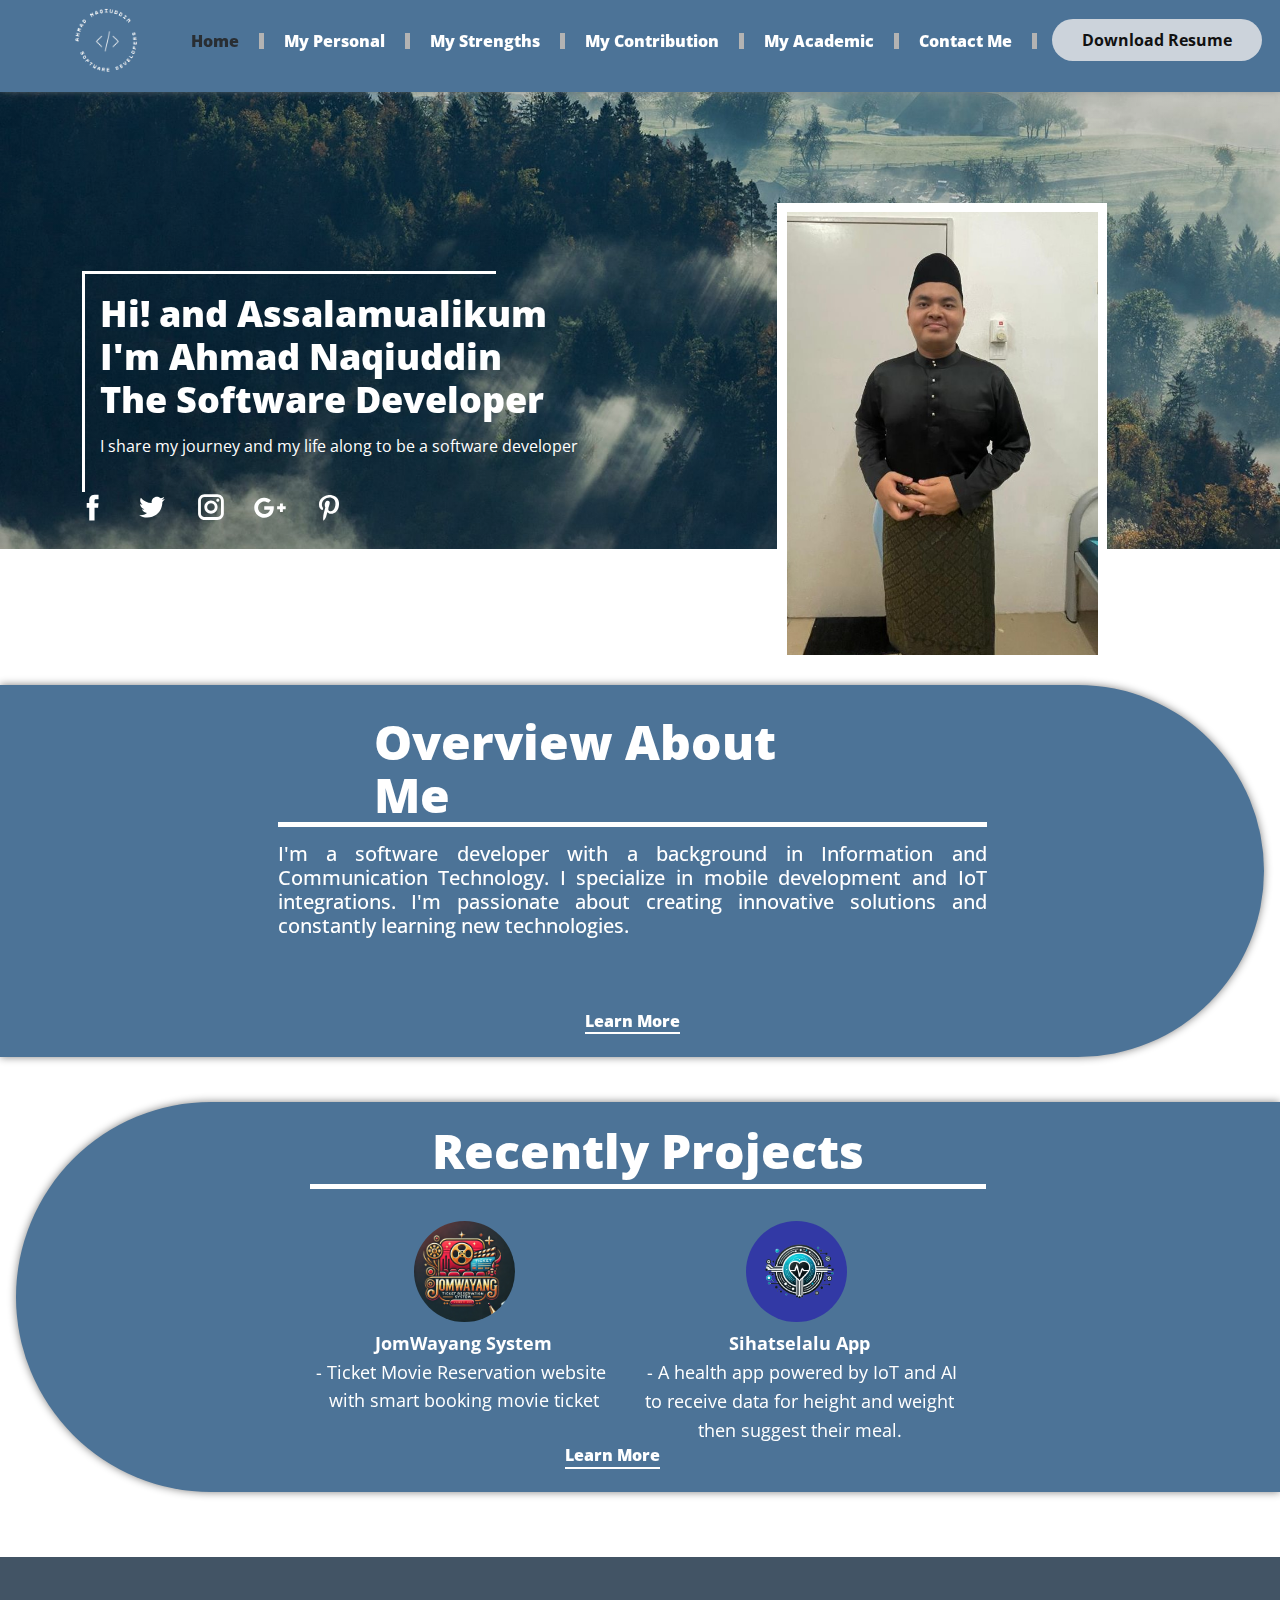
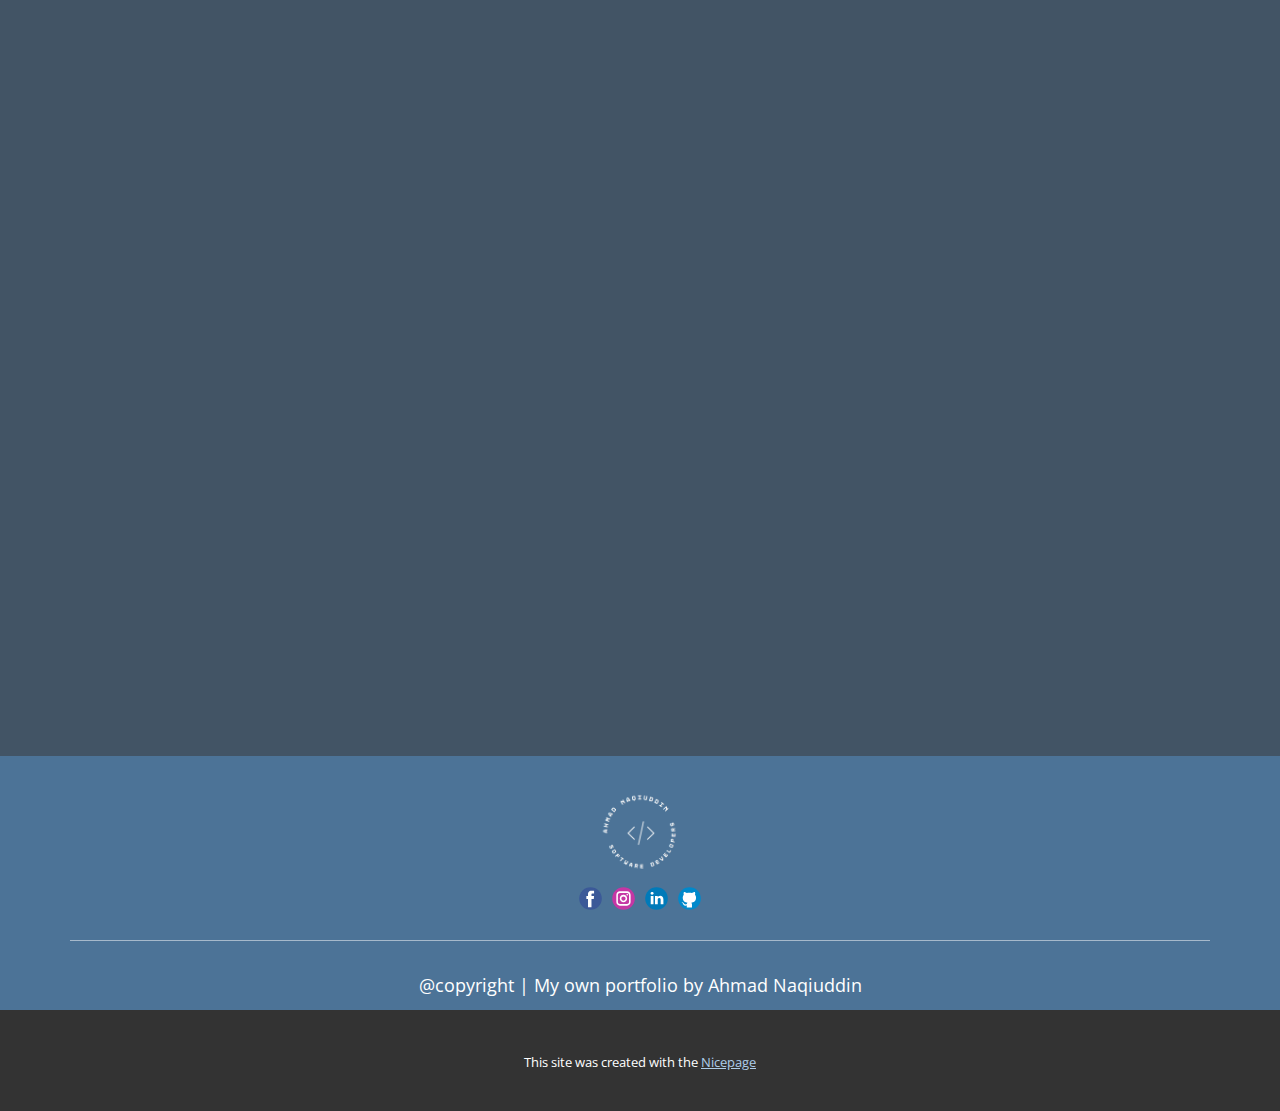
==== index.html @ 080cb211 "Add files via upload" ====
<!DOCTYPE html>
<html style="font-size: 16px;" lang="en"><head>
    <meta name="viewport" content="width=device-width, initial-scale=1.0">
    <meta charset="utf-8">
    <meta name="keywords" content="A Breath of Fresh Air">
    <meta name="description" content="">
    <title>Home</title>
    <link rel="stylesheet" href="nicepage.css" media="screen">
<link rel="stylesheet" href="index.css" media="screen">
    <script class="u-script" type="text/javascript" src="jquery.js" defer=""></script>
    <script class="u-script" type="text/javascript" src="nicepage.js" defer=""></script>
    <meta name="generator" content="Nicepage 7.2.3, nicepage.com">
    
    
    
    
    
    <link id="u-theme-google-font" rel="stylesheet" href="https://fonts.googleapis.com/css?family=Open+Sans:300,300i,400,400i,500,500i,600,600i,700,700i,800,800i">
    <link id="u-page-google-font" rel="stylesheet" href="https://fonts.googleapis.com/css?family=Open+Sans:300,300i,400,400i,500,500i,600,600i,700,700i,800,800i">
    <script type="application/ld+json">{
		"@context": "http://schema.org",
		"@type": "Organization",
		"name": "",
		"logo": "images/image.png",
		"sameAs": [
				"https://www.facebook.com/AhmadNaQiuddin9902/?locale=ms_MY",
				"https://www.instagram.com/_ahmadnaqiuddin/?hl=en",
				"https://www.linkedin.com/in/ahmad-naqiuddin-363176339/",
				"https://github.com/NaQiDz"
		]
}</script>
    <meta name="theme-color" content="#478ac9">
    <meta property="og:title" content="Home">
    <meta property="og:type" content="website">
  <meta data-intl-tel-input-cdn-path="intlTelInput/"></head>
  <body data-home-page="Home.html" data-home-page-title="Home" data-path-to-root="./" data-include-products="false" class="u-body u-xl-mode" data-lang="en"><header class="u-box-shadow u-clearfix u-header u-palette-1-dark-1 u-sticky u-sticky-1097 u-header" id="sec-aa52"><div class="u-clearfix u-sheet u-sheet-1">
        <a href="#" class="u-image u-logo u-image-1" data-image-width="365" data-image-height="381">
          <img class="u-logo-image u-logo-image-1" src="images/image.png">
        </a>
        <nav class="u-menu u-menu-one-level u-offcanvas u-menu-1" data-responsive-from="SM">
          <div class="menu-collapse" style="font-size: 1rem; letter-spacing: 0px; font-weight: 800;">
            <a class="u-button-style u-custom-active-border-color u-custom-border u-custom-border-color u-custom-borders u-custom-effect-duration u-custom-hover-border-color u-custom-left-right-menu-spacing u-custom-padding-bottom u-custom-text-active-color u-custom-text-color u-custom-text-hover-color u-custom-text-shadow u-custom-text-shadow-blur u-custom-text-shadow-color u-custom-text-shadow-transparency u-custom-text-shadow-y u-custom-top-bottom-menu-spacing u-hamburger-link u-nav-link u-text-active-palette-1-base u-text-hover-palette-2-base u-hamburger-link-1" href="#">
              <svg class="u-svg-link" viewBox="0 0 24 24"><use xmlns:xlink="http://www.w3.org/1999/xlink" xlink:href="#menu-hamburger"></use></svg>
              <svg class="u-svg-content" version="1.1" id="menu-hamburger" viewBox="0 0 16 16" x="0px" y="0px" xmlns:xlink="http://www.w3.org/1999/xlink" xmlns="http://www.w3.org/2000/svg"><g><rect y="1" width="16" height="2"></rect><rect y="7" width="16" height="2"></rect><rect y="13" width="16" height="2"></rect>
</g></svg>
            </a>
          </div>
          <div class="u-custom-menu u-nav-container">
            <ul class="u-nav u-spacing-0 u-unstyled u-nav-1"><li class="u-nav-item"><a class="u-border-5 u-border-active-grey-30 u-border-grey-30 u-border-hover-grey-30 u-border-no-bottom u-border-no-left u-border-no-top u-button-style u-nav-link u-text-active-palette-1-dark-3 u-text-body-alt-color u-text-hover-grey-90" href="./" style="padding: 0px 20px;">Home</a>
</li><li class="u-nav-item"><a class="u-border-5 u-border-active-grey-30 u-border-grey-30 u-border-hover-grey-30 u-border-no-bottom u-border-no-left u-border-no-top u-button-style u-nav-link u-text-active-palette-1-dark-3 u-text-body-alt-color u-text-hover-grey-90" href="About.html" style="padding: 0px 20px;">My Personal</a>
</li><li class="u-nav-item"><a class="u-border-5 u-border-active-grey-30 u-border-grey-30 u-border-hover-grey-30 u-border-no-bottom u-border-no-left u-border-no-top u-button-style u-nav-link u-text-active-palette-1-dark-3 u-text-body-alt-color u-text-hover-grey-90" href="Personal.html" style="padding: 0px 20px;">My Strengths</a>
</li><li class="u-nav-item"><a class="u-border-5 u-border-active-grey-30 u-border-grey-30 u-border-hover-grey-30 u-border-no-bottom u-border-no-left u-border-no-top u-button-style u-nav-link u-text-active-palette-1-dark-3 u-text-body-alt-color u-text-hover-grey-90" href="Product.html" style="padding: 0px 20px;">My Contribution</a>
</li><li class="u-nav-item"><a class="u-border-5 u-border-active-grey-30 u-border-grey-30 u-border-hover-grey-30 u-border-no-bottom u-border-no-left u-border-no-top u-button-style u-nav-link u-text-active-palette-1-dark-3 u-text-body-alt-color u-text-hover-grey-90" href="Academic.html" style="padding: 0px 20px;">My Academic</a>
</li><li class="u-nav-item"><a class="u-border-5 u-border-active-grey-30 u-border-grey-30 u-border-hover-grey-30 u-border-no-bottom u-border-no-left u-border-no-top u-button-style u-nav-link u-text-active-palette-1-dark-3 u-text-body-alt-color u-text-hover-grey-90" href="Contact.html" style="padding: 0px 20px;">Contact Me</a>
</li></ul>
          </div>
          <div class="u-custom-menu u-nav-container-collapse">
            <div class="u-black u-container-style u-inner-container-layout u-opacity u-opacity-95 u-sidenav">
              <div class="u-inner-container-layout u-sidenav-overflow">
                <div class="u-menu-close"></div>
                <ul class="u-align-center u-nav u-popupmenu-items u-unstyled u-nav-2"><li class="u-nav-item"><a class="u-button-style u-nav-link" href="./">Home</a>
</li><li class="u-nav-item"><a class="u-button-style u-nav-link" href="About.html">My Personal</a>
</li><li class="u-nav-item"><a class="u-button-style u-nav-link" href="Personal.html">My Strengths</a>
</li><li class="u-nav-item"><a class="u-button-style u-nav-link" href="Product.html">My Contribution</a>
</li><li class="u-nav-item"><a class="u-button-style u-nav-link" href="Academic.html">My Academic</a>
</li><li class="u-nav-item"><a class="u-button-style u-nav-link" href="Contact.html">Contact Me</a>
</li></ul>
              </div>
            </div>
            <div class="u-black u-menu-overlay u-opacity u-opacity-70"></div>
          </div>
        </nav>
        <a href="files/MyResume_Ahmad_Naqiuddin.pdf" class="u-align-center u-border-none u-btn u-btn-round u-button-style u-file-link u-hover-palette-5-dark-3 u-palette-5-light-1 u-radius-50 u-text-active-white u-btn-1">Download Resume </a>
      </div></header>
    <section class="u-align-left u-clearfix u-container-align-left u-image u-shading u-section-1" id="carousel_bc16">
      <div class="u-clearfix u-sheet u-sheet-1">
        <div class="data-layout-selected u-clearfix u-expanded-width u-layout-wrap u-layout-wrap-1">
          <div class="u-layout">
            <div class="u-layout-row">
              <div class="u-container-style u-layout-cell u-left-cell u-size-30 u-layout-cell-1">
                <div class="u-container-layout u-valign-top u-container-layout-1">
                  <h4 class="u-custom-font u-font-open-sans u-text u-text-1" data-animation-name="customAnimationIn" data-animation-duration="1000" data-animation-delay="0"> Hi! and Assalamualikum<br>I'm&nbsp;Ahmad Naqiuddin<br>The Software Developer
                  </h4>
                  <p class="u-text u-text-2"> I share my journey and my life along to be a software developer</p>
                  <div class="u-social-icons u-spacing-27 u-social-icons-1">
                    <a class="u-social-url" target="_blank" href="">
                      <span class="u-icon u-icon-circle u-social-facebook u-social-icon u-icon-1">
                        <svg class="u-svg-link" preserveAspectRatio="xMidYMin slice" viewBox="0 0 112 112" style=""><use xlink:href="#svg-832d"></use></svg>
                        <svg xmlns="http://www.w3.org/2000/svg" xmlns:xlink="http://www.w3.org/1999/xlink" version="1.1" xml:space="preserve" class="u-svg-content" viewBox="0 0 112 112" x="0px" y="0px" id="svg-832d"><path d="M75.5,28.8H65.4c-1.5,0-4,0.9-4,4.3v9.4h13.9l-1.5,15.8H61.4v45.1H42.8V58.3h-8.8V42.4h8.8V32.2 c0-7.4,3.4-18.8,18.8-18.8h13.8v15.4H75.5z"></path></svg>
                      </span>
                    </a>
                    <a class="u-social-url" target="_blank" href="">
                      <span class="u-icon u-icon-circle u-social-icon u-social-twitter u-icon-2">
                        <svg class="u-svg-link" preserveAspectRatio="xMidYMin slice" viewBox="0 0 112 112" style=""><use xlink:href="#svg-1d55"></use></svg>
                        <svg xmlns="http://www.w3.org/2000/svg" xmlns:xlink="http://www.w3.org/1999/xlink" version="1.1" xml:space="preserve" class="u-svg-content" viewBox="0 0 112 112" x="0px" y="0px" id="svg-1d55"><path d="M92.2,38.2c0,0.8,0,1.6,0,2.3c0,24.3-18.6,52.4-52.6,52.4c-10.6,0.1-20.2-2.9-28.5-8.2 c1.4,0.2,2.9,0.2,4.4,0.2c8.7,0,16.7-2.9,23-7.9c-8.1-0.2-14.9-5.5-17.3-12.8c1.1,0.2,2.4,0.2,3.4,0.2c1.6,0,3.3-0.2,4.8-0.7 c-8.4-1.6-14.9-9.2-14.9-18c0-0.2,0-0.2,0-0.2c2.5,1.4,5.4,2.2,8.4,2.3c-5-3.3-8.3-8.9-8.3-15.4c0-3.4,1-6.5,2.5-9.2 c9.1,11.1,22.7,18.5,38,19.2c-0.2-1.4-0.4-2.8-0.4-4.3c0.1-10,8.3-18.2,18.5-18.2c5.4,0,10.1,2.2,13.5,5.7c4.3-0.8,8.1-2.3,11.7-4.5 c-1.4,4.3-4.3,7.9-8.1,10.1c3.7-0.4,7.3-1.4,10.6-2.9C98.9,32.3,95.7,35.5,92.2,38.2z"></path></svg>
                      </span>
                    </a>
                    <a class="u-social-url" target="_blank" href="">
                      <span class="u-icon u-icon-circle u-social-icon u-social-instagram u-icon-3">
                        <svg class="u-svg-link" preserveAspectRatio="xMidYMin slice" viewBox="0 0 112 112" style=""><use xlink:href="#svg-70aa"></use></svg>
                        <svg xmlns="http://www.w3.org/2000/svg" xmlns:xlink="http://www.w3.org/1999/xlink" version="1.1" xml:space="preserve" class="u-svg-content" viewBox="0 0 112 112" x="0px" y="0px" id="svg-70aa"><path d="M55.9,32.9c-12.8,0-23.2,10.4-23.2,23.2s10.4,23.2,23.2,23.2s23.2-10.4,23.2-23.2S68.7,32.9,55.9,32.9z M55.9,69.4c-7.4,0-13.3-6-13.3-13.3c-0.1-7.4,6-13.3,13.3-13.3s13.3,6,13.3,13.3C69.3,63.5,63.3,69.4,55.9,69.4z"></path><path d="M79.7,26.8c-3,0-5.4,2.5-5.4,5.4s2.5,5.4,5.4,5.4c3,0,5.4-2.5,5.4-5.4S82.7,26.8,79.7,26.8z"></path><path d="M78.2,11H33.5C21,11,10.8,21.3,10.8,33.7v44.7c0,12.6,10.2,22.8,22.7,22.8h44.7c12.6,0,22.7-10.2,22.7-22.7 V33.7C100.8,21.1,90.6,11,78.2,11z M91,78.4c0,7.1-5.8,12.8-12.8,12.8H33.5c-7.1,0-12.8-5.8-12.8-12.8V33.7 c0-7.1,5.8-12.8,12.8-12.8h44.7c7.1,0,12.8,5.8,12.8,12.8V78.4z"></path></svg>
                      </span>
                    </a>
                    <a class="u-social-url" target="_blank" href="#">
                      <span class="u-icon u-icon-circle u-social-google u-social-icon u-icon-4">
                        <svg class="u-svg-link" preserveAspectRatio="xMidYMin slice" viewBox="0 0 112 112" style=""><use xlink:href="#svg-3a93"></use></svg>
                        <svg xmlns="http://www.w3.org/2000/svg" xmlns:xlink="http://www.w3.org/1999/xlink" version="1.1" xml:space="preserve" class="u-svg-content" viewBox="0 0 112 112" x="0px" y="0px" id="svg-3a93"><path d="M62.2,81.6c-8.6,11.2-24.6,14.4-37.6,10C10.9,87,0.8,73.2,1,58.5c-0.8-18,15.2-34.6,33.1-34.9 c9.2-0.8,18.2,2.7,25,8.6c-2.9,3.1-5.7,6.2-8.9,9.2c-6.2-3.8-13.5-6.5-20.6-4C18.1,40.7,11,54.2,15.4,65.6 c3.5,11.8,17.8,18.3,29.2,13.2c5.8-2.1,9.7-7.4,11.3-13.2c-6.6-0.1-13.2,0-20.1-0.3c0-3.9,0-7.9,0-11.9c11.2,0,22.2,0,33.3,0 C69.9,63.4,68.3,73.9,62.2,81.6z M110.9,63.7c-3.4,0-6.6,0-10,0c0,3.4,0,6.6,0,10c-3.4,0-6.6,0-10,0c0-3.4,0-6.6,0-10 c-3.4,0-6.6,0-10,0c0-3.4,0-6.6,0-10c3.4,0,6.6,0,10,0c0-3.4,0-6.6,0.1-10c3.4,0,6.6,0,10,0c0,3.4,0,6.6,0,10c3.4,0,6.6,0,10,0 C110.9,56.9,110.9,60.3,110.9,63.7z"></path></svg>
                      </span>
                    </a>
                    <a class="u-social-url" target="_blank" href="#">
                      <span class="u-icon u-icon-circle u-social-icon u-social-pinterest u-icon-5">
                        <svg class="u-svg-link" preserveAspectRatio="xMidYMin slice" viewBox="0 0 112 112" style=""><use xlink:href="#svg-5d86"></use></svg>
                        <svg xmlns="http://www.w3.org/2000/svg" xmlns:xlink="http://www.w3.org/1999/xlink" version="1.1" xml:space="preserve" class="u-svg-content" viewBox="0 0 112 112" x="0px" y="0px" id="svg-5d86"><path d="M61.9,79.8c-5.5-0.3-7.8-3.1-12-5.8c-2.3,12.4-5.4,24.3-13.8,30.5c-2.6-18.7,3.8-32.8,6.9-47.7 c-5.1-8.7,0.7-26.2,11.5-21.9c13.5,5.4-11.6,32.3,5.1,35.7c17.6,3.5,24.7-30.5,13.8-41.4c-15.7-16.1-45.7-0.5-42,22.3 c0.9,5.6,6.7,7.2,2.3,15c-10.1-2.2-13-10.2-12.7-20.7c0.6-17.3,15.5-29.3,30.5-31.1c19-2.2,36.8,6.9,39.2,24.7 C93.4,59.5,82.3,81.3,61.9,79.8z"></path></svg>
                      </span>
                    </a>
                  </div>
                </div>
              </div>
              <div class="u-container-style u-layout-cell u-right-cell u-size-30 u-layout-cell-2">
                <div class="u-container-layout u-container-layout-2">
                  <div class="u-clearfix u-group-elements u-group-elements-1" data-animation-name="customAnimationIn" data-animation-duration="1000" data-animation-delay="0">
                    <div class="u-expanded u-shape u-shape-rectangle u-white"></div>
                    <img class="u-image u-image-default u-image-1" src="images/IMG-20250108-WA0014.jpg" alt="" data-image-width="545" data-image-height="873">
                  </div>
                </div>
              </div>
            </div>
          </div>
        </div>
        <div class="u-border-3 u-border-white u-shape u-shape-bottom u-shape-right u-shape-2" data-animation-name="customAnimationIn" data-animation-duration="1000" data-animation-delay="0"></div>
      </div>
    </section>
    <section class="u-clearfix u-section-2" id="sec-ce56">
      <div class="u-container-style u-custom-color-1 u-group u-radius u-group-1" data-animation-name="customAnimationIn" data-animation-duration="2000" data-animation-delay="0">
        <div class="u-container-layout u-valign-bottom u-container-layout-1">
          <h2 class="u-subtitle u-text u-text-1">Overview About Me</h2>
          <div class="custom-expanded u-border-5 u-border-white u-line u-line-horizontal u-line-1"></div>
          <h5 class="u-align-justify u-text u-text-2"> I'm a software developer with a background in Information and Communication Technology. I specialize in mobile development and IoT integrations. I'm passionate about creating innovative solutions and constantly learning new technologies.</h5>
          <a href="Contact.html" data-page-id="87131273" class="u-active-none u-border-2 u-border-active-white u-border-hover-black u-border-no-left u-border-no-right u-border-no-top u-border-white u-btn u-button-style u-hover-none u-none u-text-hover-black u-text-white u-btn-1">Learn More </a>
        </div>
      </div>
      <div class="u-container-style u-custom-color-1 u-group u-radius u-group-2" data-animation-name="customAnimationIn" data-animation-duration="2000" data-animation-delay="0">
        <div class="u-container-layout u-valign-middle u-container-layout-2">
          <div class="u-clearfix u-group-elements u-group-elements-1">
            <h2 class="u-align-right u-subtitle u-text u-text-3"> Recently Projects</h2>
            <div class="u-border-5 u-border-white u-expanded-width u-line u-line-horizontal u-line-2"></div>
            <div class="u-image u-image-circle u-image-1" alt="" data-image-width="1024" data-image-height="1024"></div>
            <div class="u-image u-image-circle u-image-2" alt="" data-image-width="613" data-image-height="611"></div>
            <p class="u-align-center u-text u-text-default u-text-4">
              <span style="font-weight: 700;">JomWayang System</span>
              <br>- Ticket Movie Reservation website&nbsp;<br>with smart booking movie ticket
            </p>
            <p class="u-align-center u-text u-text-default u-text-5">
              <span style="font-weight: 700;">Sihatselalu App</span>
              <br>&nbsp;- A health app powered by IoT and AI<br>to receive data for height and weight<br>then suggest their meal.
            </p>
            <a href="Product.html" data-page-id="86132209" class="u-active-none u-border-2 u-border-active-white u-border-hover-black u-border-no-left u-border-no-right u-border-no-top u-border-white u-btn u-button-style u-hover-none u-none u-text-hover-black u-text-white u-btn-2">Learn More </a>
          </div>
        </div>
      </div>
    </section>
    <section class="u-clearfix u-palette-1-dark-2 u-section-3" id="carousel_ac4e">
      <div class="u-clearfix u-sheet u-sheet-1">
        <h2 class="u-align-center u-text u-text-default u-text-1" data-animation-name="customAnimationIn" data-animation-duration="1500">Overview</h2>
        <div class="custom-expanded u-layout-grid u-list u-list-1">
          <div class="u-repeater u-repeater-1">
            <div class="u-container-style u-image u-list-item u-radius u-repeater-item u-image-1" data-animation-name="customAnimationIn" data-animation-duration="1500" data-animation-delay="500" data-image-width="1080" data-image-height="720">
              <div class="u-container-layout u-similar-container u-container-layout-1">
                <div class="custom-expanded u-container-align-left u-container-style u-custom-item u-group u-radius u-shading u-shape-round u-group-1">
                  <div class="u-container-layout u-valign-middle-lg u-valign-middle-md u-valign-middle-sm u-valign-middle-xs u-container-layout-2">
                    <h4 class="u-align-left u-text u-text-2" data-animation-name="customAnimationIn" data-animation-duration="1750" data-animation-delay="500"> Skill</h4>
                    <p class="u-align-left u-text u-text-3" data-animation-name="customAnimationIn" data-animation-duration="1500" data-animation-delay="500"> Languages:&nbsp;<br>&nbsp; &nbsp; &nbsp; C++, Java, Python<br>Frameworks/Tools:&nbsp;<br>&nbsp; &nbsp; &nbsp; Flutter, Firebase, Figma<br>Other Skills:&nbsp;<br>&nbsp; &nbsp; &nbsp; IoT Development, Web &amp;&nbsp; &nbsp; &nbsp; &nbsp; &nbsp; &nbsp; &nbsp; Mobile App Development
                    </p>
                  </div>
                </div>
              </div>
            </div>
            <div class="u-container-style u-image u-list-item u-radius u-repeater-item u-image-2" data-animation-name="customAnimationIn" data-animation-duration="1500" data-animation-delay="500" data-image-width="740" data-image-height="1110">
              <div class="u-container-layout u-similar-container u-container-layout-3">
                <div class="custom-expanded u-container-style u-custom-item u-group u-radius u-shading u-shape-round u-group-2">
                  <div class="u-container-layout u-valign-middle-lg u-valign-middle-md u-valign-middle-sm u-valign-middle-xs u-container-layout-4">
                    <h4 class="u-align-left u-text u-text-4" data-animation-name="customAnimationIn" data-animation-duration="1750" data-animation-delay="500">Academic</h4>
                    <p class="u-align-left u-text u-text-5" data-animation-name="customAnimationIn" data-animation-duration="1500" data-animation-delay="500"> Diploma in Information and Communication Technology (DIT)<br>Bachelor of Computer Science in Software Development (BITS)<br>
                    </p>
                  </div>
                </div>
              </div>
            </div>
          </div>
        </div>
      </div>
    </section>
    
    
    
    <footer class="u-clearfix u-custom-color-1 u-footer" id="sec-5299"><div class="u-clearfix u-sheet u-sheet-1">
        <a href="#" class="u-image u-logo u-image-1" data-image-width="365" data-image-height="381">
          <img src="images/image.png" class="u-logo-image u-logo-image-1">
        </a>
        <div class="u-align-left u-social-icons u-spacing-10 u-social-icons-1">
          <a class="u-social-url" title="facebook" target="_blank" href="https://www.facebook.com/AhmadNaQiuddin9902/?locale=ms_MY">
            <span class="u-icon u-social-facebook u-social-icon u-icon-1">
              <svg class="u-svg-link" preserveAspectRatio="xMidYMin slice" viewBox="0 0 112 112" style=""><use xlink:href="#svg-56a1"></use></svg>
              <svg class="u-svg-content" viewBox="0 0 112 112" x="0" y="0" id="svg-56a1"><circle fill="currentColor" cx="56.1" cy="56.1" r="55"></circle><path fill="#FFFFFF" d="M73.5,31.6h-9.1c-1.4,0-3.6,0.8-3.6,3.9v8.5h12.6L72,58.3H60.8v40.8H43.9V58.3h-8V43.9h8v-9.2
      c0-6.7,3.1-17,17-17h12.5v13.9H73.5z"></path></svg>
            </span>
          </a>
          <a class="u-social-url" title="instagram" target="_blank" href="https://www.instagram.com/_ahmadnaqiuddin/?hl=en">
            <span class="u-icon u-social-icon u-social-instagram u-icon-2">
              <svg class="u-svg-link" preserveAspectRatio="xMidYMin slice" viewBox="0 0 112 112" style=""><use xlink:href="#svg-88db"></use></svg>
              <svg class="u-svg-content" viewBox="0 0 112 112" x="0" y="0" id="svg-88db"><circle fill="currentColor" cx="56.1" cy="56.1" r="55"></circle><path fill="#FFFFFF" d="M55.9,38.2c-9.9,0-17.9,8-17.9,17.9C38,66,46,74,55.9,74c9.9,0,17.9-8,17.9-17.9C73.8,46.2,65.8,38.2,55.9,38.2
      z M55.9,66.4c-5.7,0-10.3-4.6-10.3-10.3c-0.1-5.7,4.6-10.3,10.3-10.3c5.7,0,10.3,4.6,10.3,10.3C66.2,61.8,61.6,66.4,55.9,66.4z"></path><path fill="#FFFFFF" d="M74.3,33.5c-2.3,0-4.2,1.9-4.2,4.2s1.9,4.2,4.2,4.2s4.2-1.9,4.2-4.2S76.6,33.5,74.3,33.5z"></path><path fill="#FFFFFF" d="M73.1,21.3H38.6c-9.7,0-17.5,7.9-17.5,17.5v34.5c0,9.7,7.9,17.6,17.5,17.6h34.5c9.7,0,17.5-7.9,17.5-17.5V38.8
      C90.6,29.1,82.7,21.3,73.1,21.3z M83,73.3c0,5.5-4.5,9.9-9.9,9.9H38.6c-5.5,0-9.9-4.5-9.9-9.9V38.8c0-5.5,4.5-9.9,9.9-9.9h34.5
      c5.5,0,9.9,4.5,9.9,9.9V73.3z"></path></svg>
            </span>
          </a>
          <a class="u-social-url" title="linkedin" target="_blank" href="https://www.linkedin.com/in/ahmad-naqiuddin-363176339/">
            <span class="u-icon u-social-icon u-social-linkedin u-icon-3">
              <svg class="u-svg-link" preserveAspectRatio="xMidYMin slice" viewBox="0 0 112 112" style=""><use xlink:href="#svg-fd9b"></use></svg>
              <svg class="u-svg-content" viewBox="0 0 112 112" x="0" y="0" id="svg-fd9b"><circle fill="currentColor" cx="56.1" cy="56.1" r="55"></circle><path fill="#FFFFFF" d="M41.3,83.7H27.9V43.4h13.4V83.7z M34.6,37.9L34.6,37.9c-4.6,0-7.5-3.1-7.5-7c0-4,3-7,7.6-7s7.4,3,7.5,7
      C42.2,34.8,39.2,37.9,34.6,37.9z M89.6,83.7H76.2V62.2c0-5.4-1.9-9.1-6.8-9.1c-3.7,0-5.9,2.5-6.9,4.9c-0.4,0.9-0.4,2.1-0.4,3.3v22.5
      H48.7c0,0,0.2-36.5,0-40.3h13.4v5.7c1.8-2.7,5-6.7,12.1-6.7c8.8,0,15.4,5.8,15.4,18.1V83.7z"></path></svg>
            </span>
          </a>
          <a class="u-social-url" target="_blank" data-type="Github" title="Github" href="https://github.com/NaQiDz">
            <span class="u-icon u-social-github u-social-icon u-icon-4">
              <svg class="u-svg-link" preserveAspectRatio="xMidYMin slice" viewBox="0 0 112 112" style=""><use xlink:href="#svg-463e"></use></svg>
              <svg class="u-svg-content" viewBox="0 0 112 112" x="0" y="0" id="svg-463e"><circle fill="currentColor" cx="56.1" cy="56.1" r="55"></circle><path fill="#FFFFFF" d="M88,51.3c0-5.5-1.9-10.2-5.3-13.7c0.6-1.3,2.3-6.5-0.5-13.5c0,0-4.2-1.4-14,5.3c-4.1-1.1-8.4-1.7-12.7-1.8
	c-4.3,0-8.7,0.6-12.7,1.8c-9.7-6.6-14-5.3-14-5.3c-2.8,7-1,12.2-0.5,13.5C25,41.2,23,45.7,23,51.3c0,19.6,11.9,23.9,23.3,25.2
	c-1.5,1.3-2.8,3.5-3.2,6.8c-3,1.3-10.2,3.6-14.9-4.3c0,0-2.7-4.9-7.8-5.3c0,0-5-0.1-0.4,3.1c0,0,3.3,1.6,5.6,7.5c0,0,3,9.1,17.2,6
	c0,4.3,0.1,8.3,0.1,9.5h25.2c0-1.7,0.1-7.2,0.1-14c0-4.7-1.7-7.9-3.4-9.4C76,75.2,88,70.9,88,51.3z"></path></svg>
            </span>
          </a>
        </div>
        <div class="u-border-1 u-border-white u-expanded-width u-line u-line-horizontal u-opacity u-opacity-50 u-line-1"></div>
        <p class="u-align-center u-text u-text-1">@copyright | My own portfolio by Ahmad Naqiuddin</p>
      </div></footer>
    <section class="u-backlink u-clearfix u-grey-80">
      <p class="u-text">
        <span>This site was created with the </span>
        <a class="u-link" href="https://nicepage.com/" target="_blank" rel="nofollow">
          <span>Nicepage</span>
        </a>
      </p>
    </section>
  
</body></html>
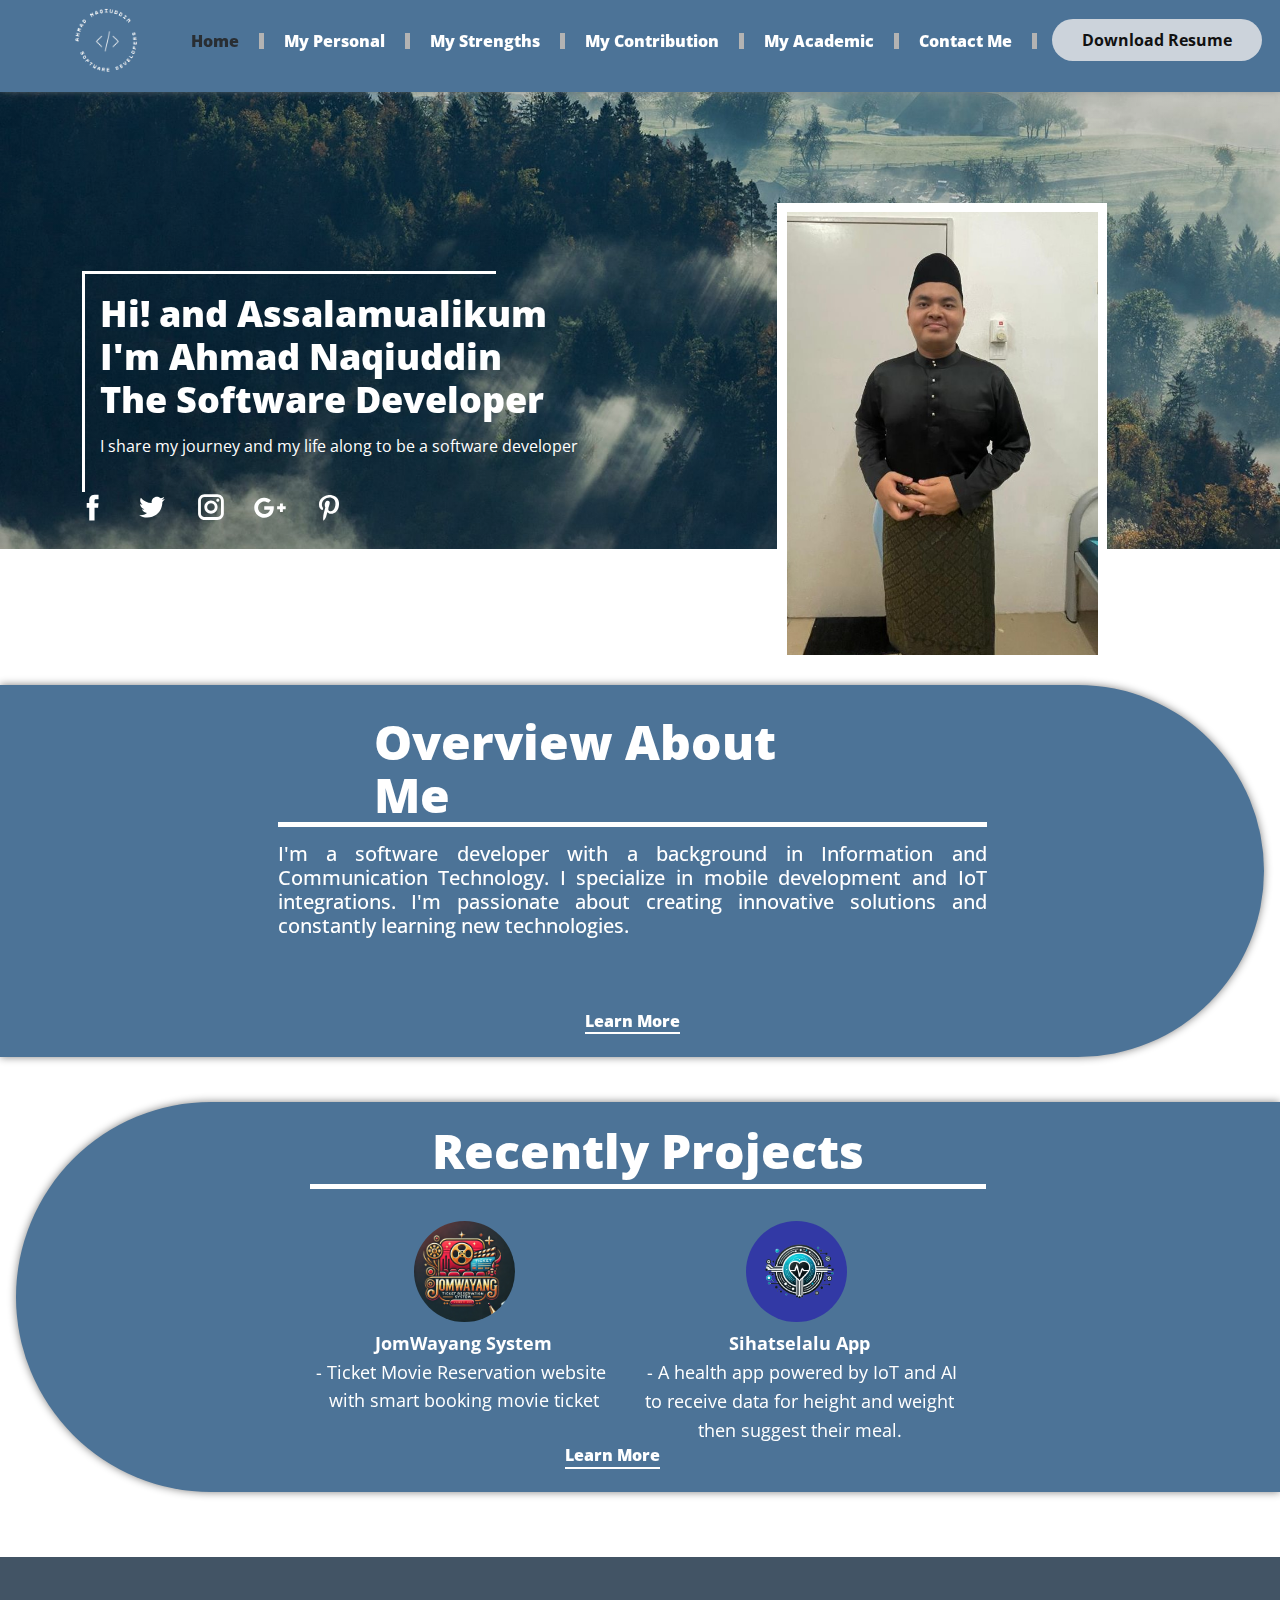
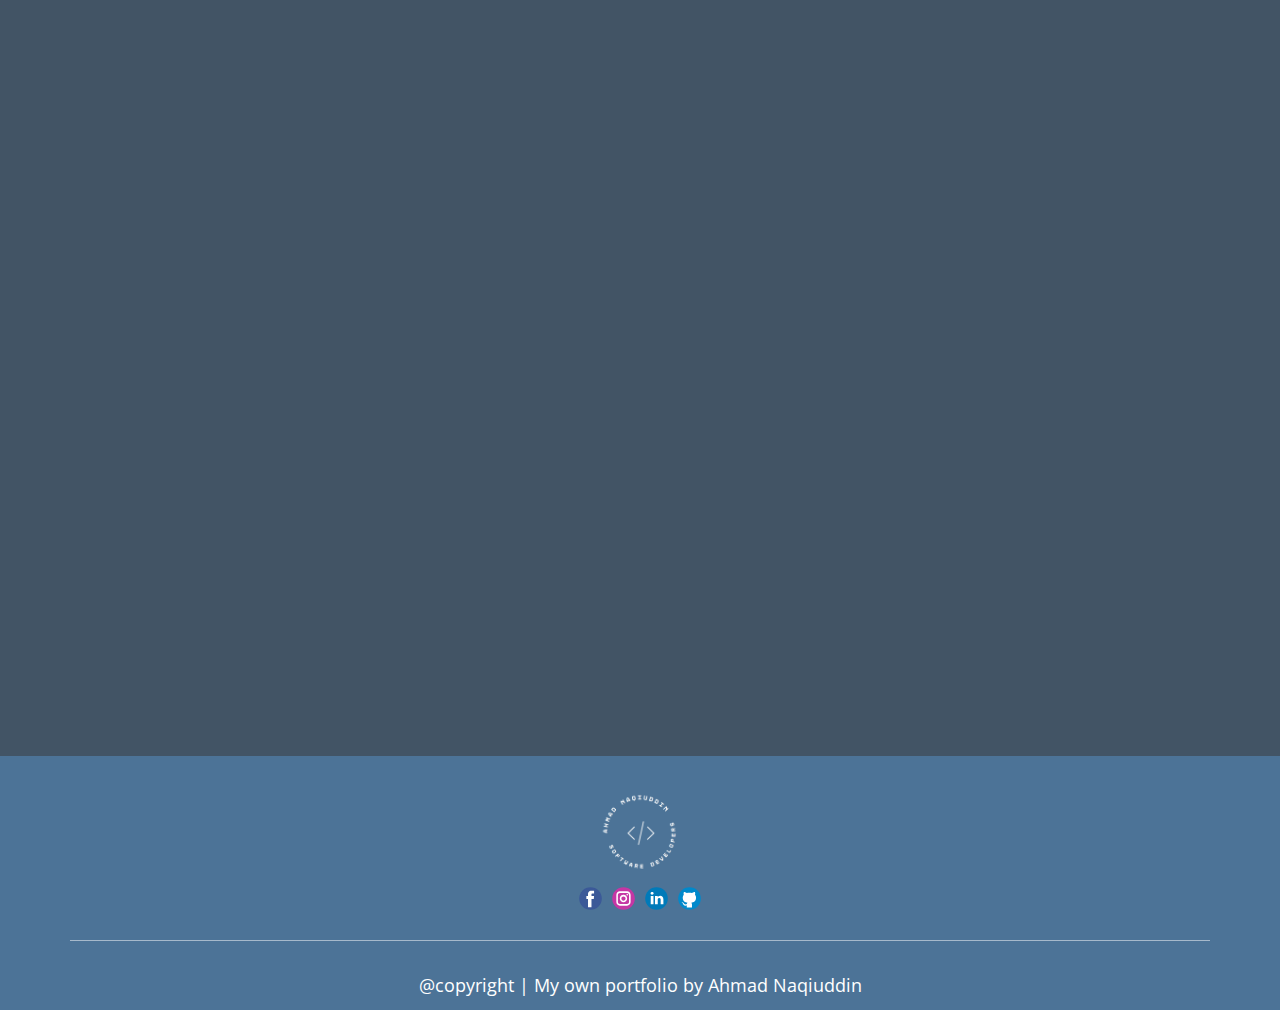
==== commit 8786b520: "Update index.html" ====
--- a/index.html
+++ b/index.html
@@ -234,14 +234,8 @@
         </div>
         <div class="u-border-1 u-border-white u-expanded-width u-line u-line-horizontal u-opacity u-opacity-50 u-line-1"></div>
         <p class="u-align-center u-text u-text-1">@copyright | My own portfolio by Ahmad Naqiuddin</p>
-      </div></footer>
-    <section class="u-backlink u-clearfix u-grey-80">
-      <p class="u-text">
-        <span>This site was created with the </span>
-        <a class="u-link" href="https://nicepage.com/" target="_blank" rel="nofollow">
-          <span>Nicepage</span>
-        </a>
-      </p>
-    </section>
+      </div>
+    </footer>
+
   
-</body></html>+</body></html>
